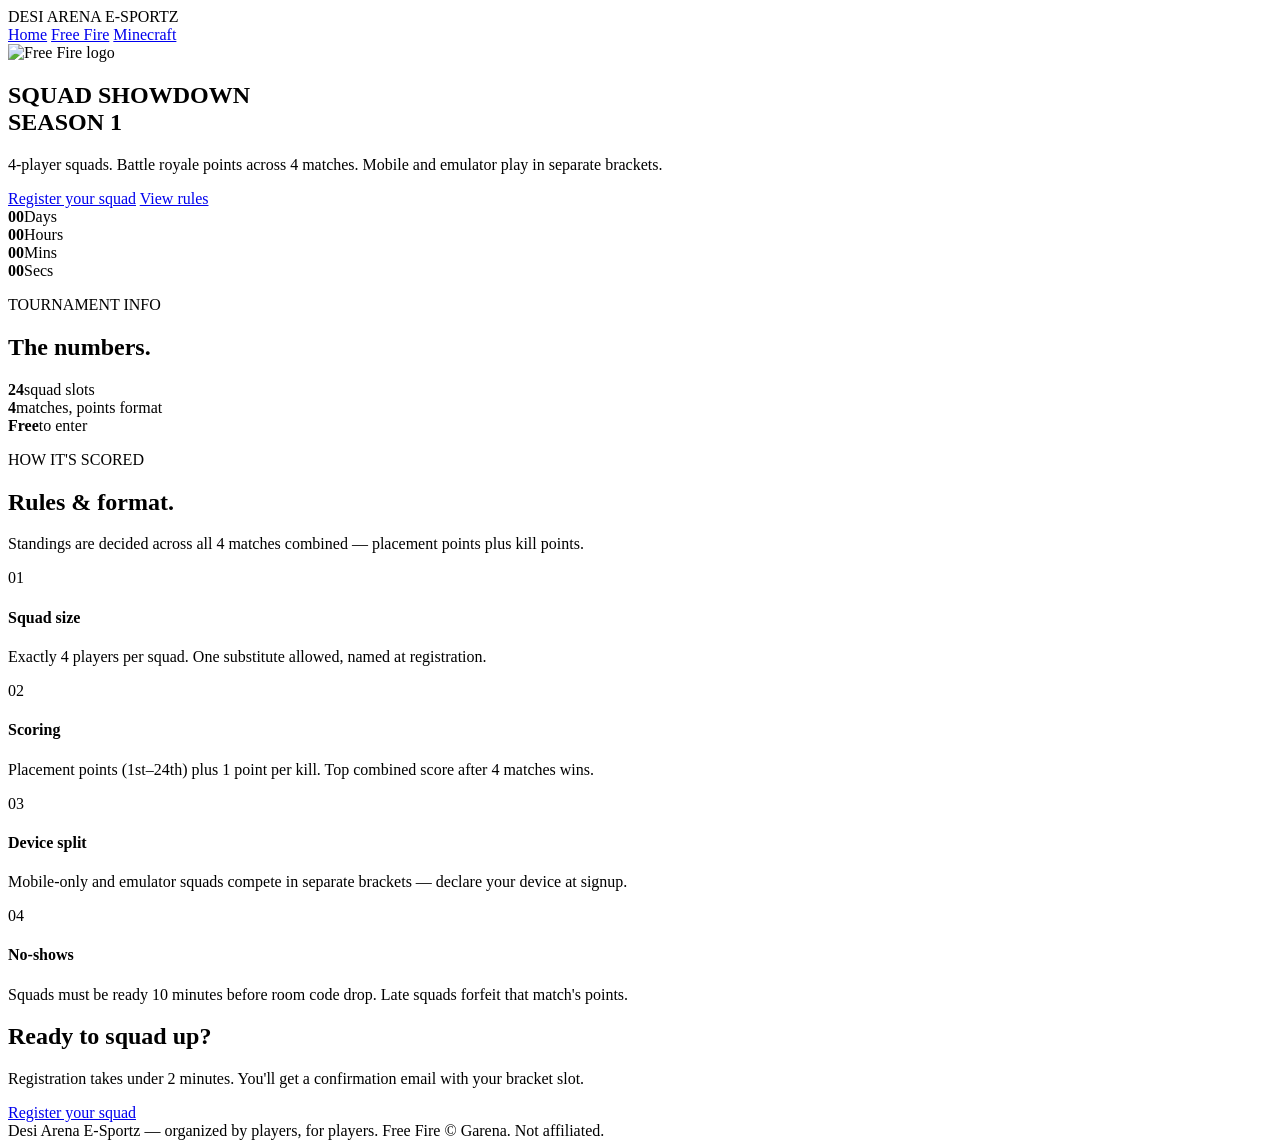
==== freefire.html @ e8c04eeb "Add files via upload" ====
<!DOCTYPE html>
<html lang="en">
<head>
<meta charset="UTF-8">
<meta name="viewport" content="width=device-width, initial-scale=1.0">
<title>Free Fire Tournament — Desi Arena E-Sportz</title>
<link rel="stylesheet" href="assets/style.css">
</head>
<body class="ff">

<div class="particles" id="particles"></div>

<header class="site">
  <nav class="site">
    <div class="logo">DESI ARENA <span>E-SPORTZ</span></div>
    <div class="navlinks">
      <a href="index.html">Home</a>
      <a href="freefire.html">Free Fire</a>
      <a href="minecraft.html">Minecraft</a>
    </div>
  </nav>
</header>

<section class="game-hero">
  <div class="wrap reveal">
    <img class="hero-logo" src="images/freefire-logo.png" alt="Free Fire logo">
    <h1 class="display">SQUAD SHOWDOWN<br>SEASON 1</h1>
    <p>4-player squads. Battle royale points across 4 matches. Mobile and emulator play in separate brackets.</p>
    <div class="hero-cta">
      <a class="btn primary" href="#register">Register your squad</a>
      <a class="btn ghost" href="#rules">View rules</a>
    </div>
  </div>
</section>

<section style="padding-top:0;">
  <div class="wrap">
    <div id="countdown" class="countdown reveal" data-target="2026-11-15T18:00:00">
      <div class="unit"><b data-d>00</b><span>Days</span></div>
      <div class="unit"><b data-h>00</b><span>Hours</span></div>
      <div class="unit"><b data-m>00</b><span>Mins</span></div>
      <div class="unit"><b data-s>00</b><span>Secs</span></div>
    </div>
  </div>
</section>

<section>
  <div class="wrap">
    <p class="eyebrow-free reveal">TOURNAMENT INFO</p>
    <h2 class="section-title reveal">The numbers.</h2>
    <div class="stats reveal">
      <div class="stat-card"><b>24</b><span>squad slots</span></div>
      <div class="stat-card"><b>4</b><span>matches, points format</span></div>
      <div class="stat-card"><b>Free</b><span>to enter</span></div>
    </div>
  </div>
</section>

<section id="rules">
  <div class="wrap">
    <p class="eyebrow-free reveal">HOW IT'S SCORED</p>
    <h2 class="section-title reveal">Rules &amp; format.</h2>
    <p class="section-sub reveal">Standings are decided across all 4 matches combined — placement points plus kill points.</p>
    <div class="info-grid reveal">
      <div class="info-card">
        <div class="num">01</div>
        <h4>Squad size</h4>
        <p>Exactly 4 players per squad. One substitute allowed, named at registration.</p>
      </div>
      <div class="info-card">
        <div class="num">02</div>
        <h4>Scoring</h4>
        <p>Placement points (1st–24th) plus 1 point per kill. Top combined score after 4 matches wins.</p>
      </div>
      <div class="info-card">
        <div class="num">03</div>
        <h4>Device split</h4>
        <p>Mobile-only and emulator squads compete in separate brackets — declare your device at signup.</p>
      </div>
      <div class="info-card">
        <div class="num">04</div>
        <h4>No-shows</h4>
        <p>Squads must be ready 10 minutes before room code drop. Late squads forfeit that match's points.</p>
      </div>
    </div>
  </div>
</section>

<section id="register">
  <div class="wrap">
    <div class="register-panel reveal">
      <h2 class="display">Ready to squad up?</h2>
      <p>Registration takes under 2 minutes. You'll get a confirmation email with your bracket slot.</p>
      <!-- Replace the href below with your Google Form link -->
      <a class="btn primary" href="#" id="ff-register-link">Register your squad</a>
    </div>
  </div>
</section>

<footer class="site">
  <div class="wrap">
    <span>Desi Arena E-Sportz — organized by players, for players.</span>
    <span>Free Fire © Garena. Not affiliated.</span>
  </div>
</footer>

<script src="assets/script.js"></script>
<script>
  spawnParticles(document.getElementById('particles'), 28, ['#FF4D2E', '#FFB13C']);
</script>
</body>
</html>
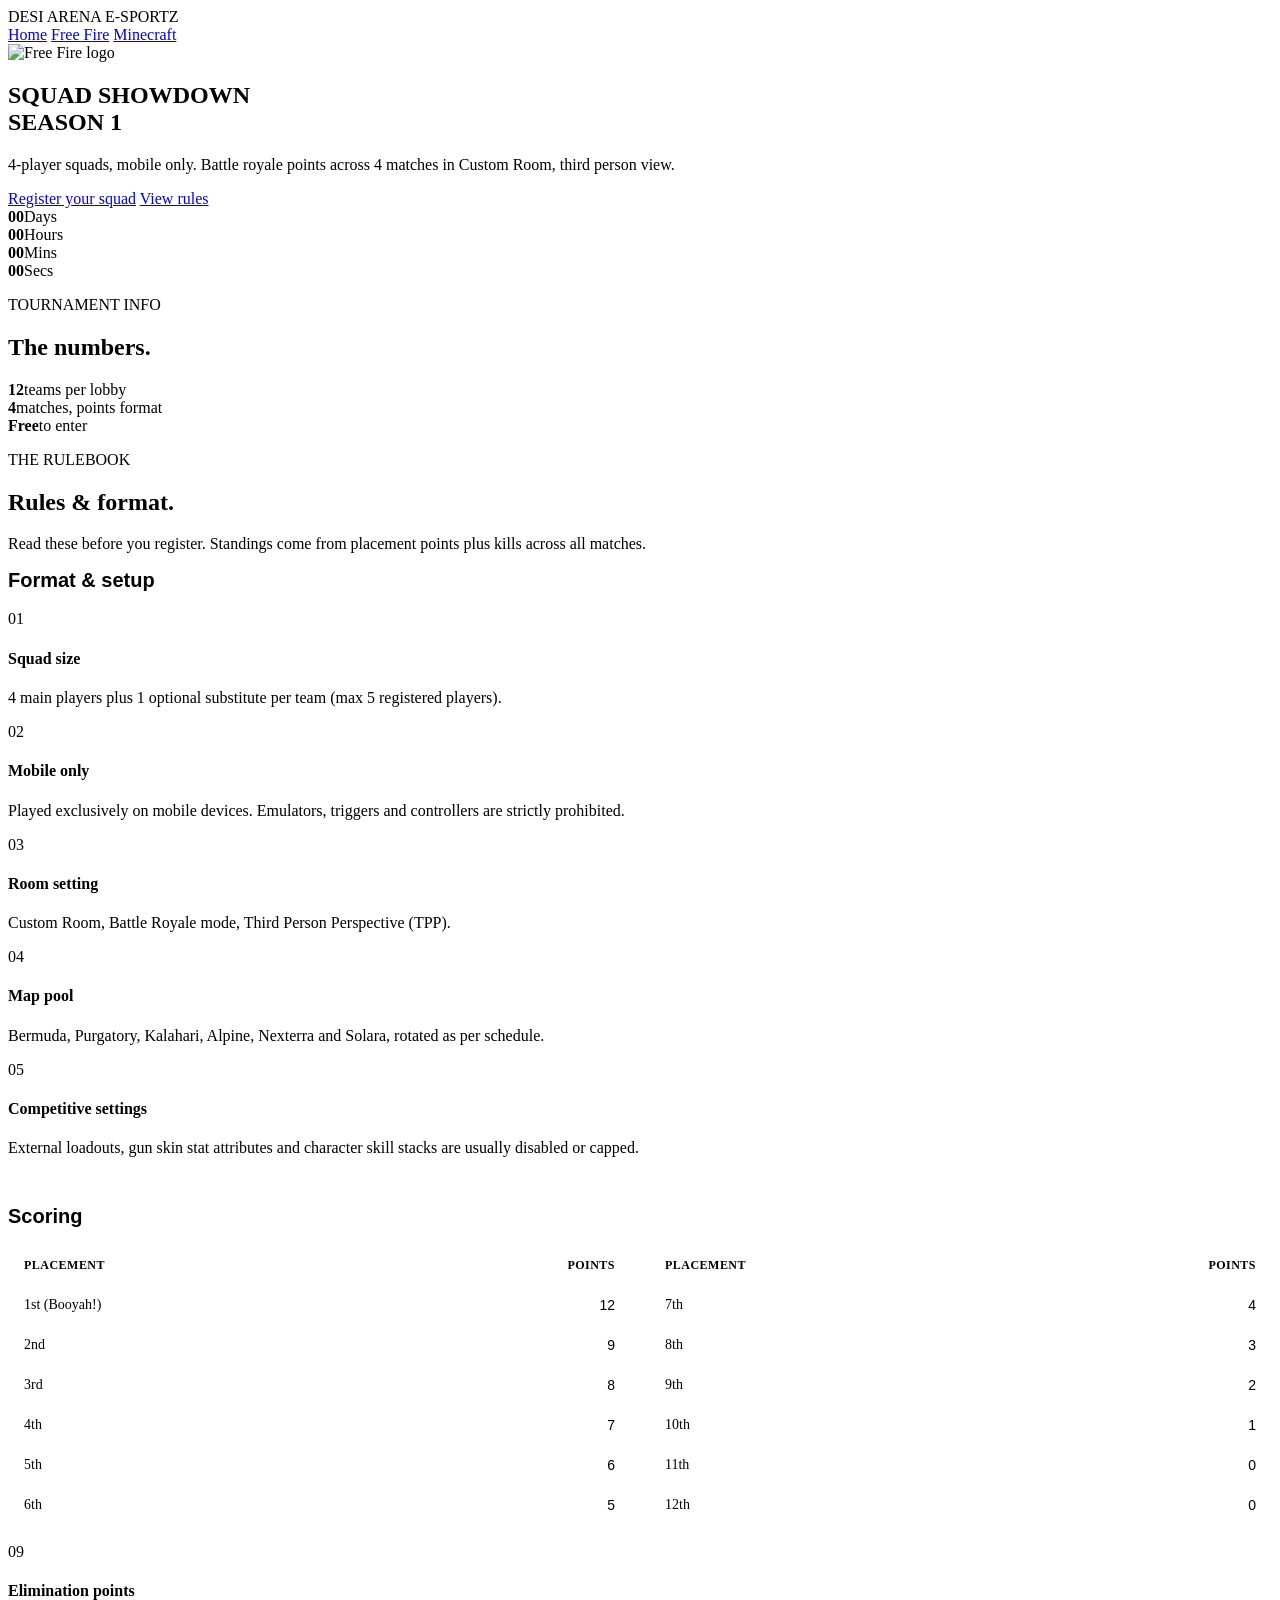
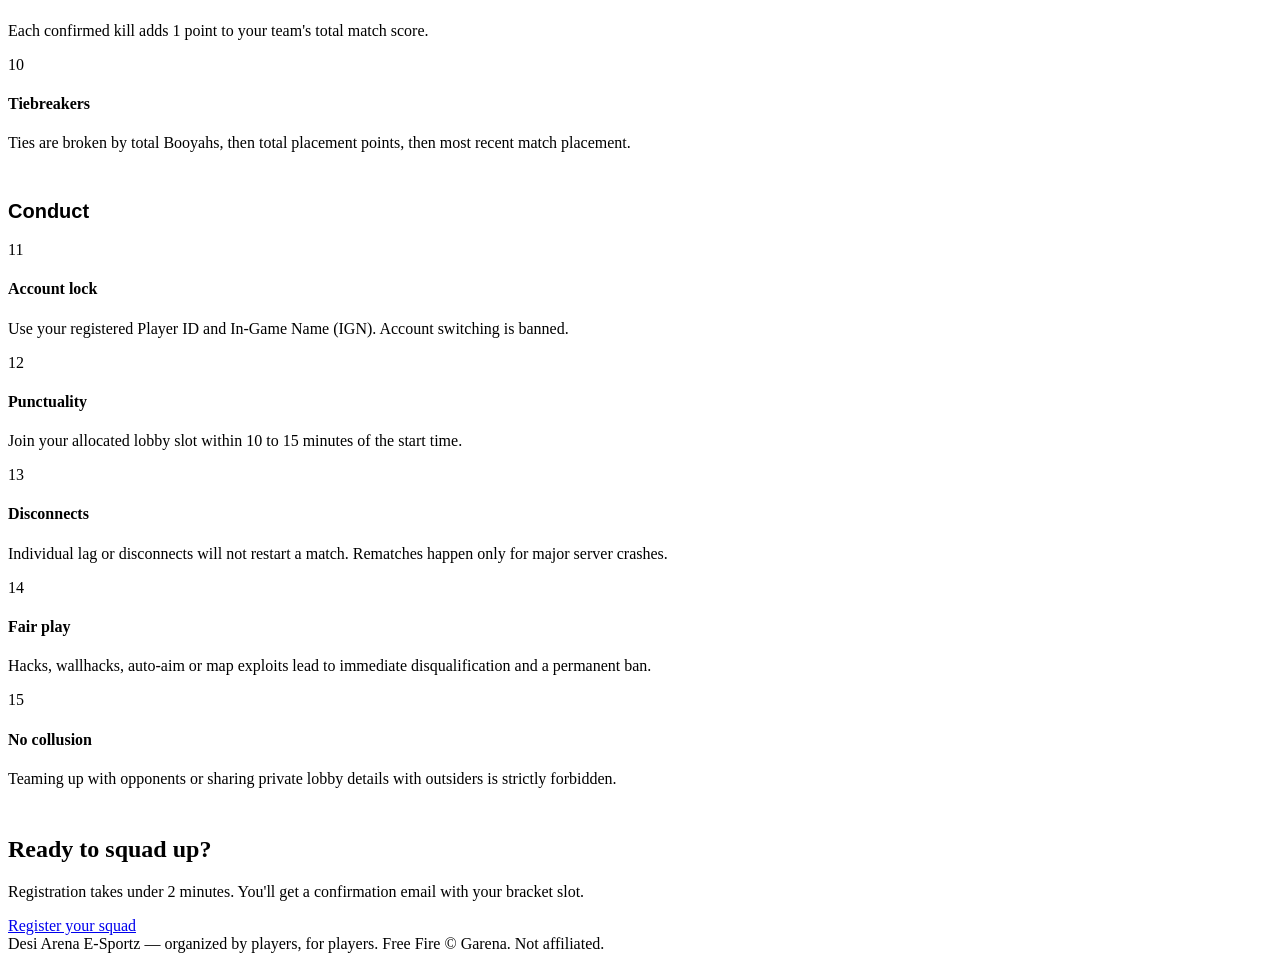
==== commit e548e838: "Update Free Fire tournament HTML structure and styles" ====
--- a/freefire.html
+++ b/freefire.html
@@ -4,7 +4,19 @@
 <meta charset="UTF-8">
 <meta name="viewport" content="width=device-width, initial-scale=1.0">
 <title>Free Fire Tournament — Desi Arena E-Sportz</title>
-<link rel="stylesheet" href="assets/style.css">
+<link rel="stylesheet" href="style.css">
+<style>
+  .points-table { width:100%; border-collapse:collapse; background:var(--bg-raised); border:1px solid var(--line); border-radius:16px; overflow:hidden; }
+  .points-table th, .points-table td { padding:12px 16px; text-align:left; font-size:14px; border-bottom:1px solid var(--line); }
+  .points-table th { color:var(--ink-dim); font-weight:600; font-size:12px; text-transform:uppercase; letter-spacing:0.04em; }
+  .points-table td:last-child { font-family:'Archivo Black',sans-serif; color:var(--ff-b); text-align:right; }
+  .points-table th:last-child { text-align:right; }
+  .points-table tr:last-child td { border-bottom:none; }
+  .points-wrap { display:grid; grid-template-columns:1fr 1fr; gap:18px; margin-bottom:18px; }
+  @media (max-width:640px){ .points-wrap{ grid-template-columns:1fr; } }
+  .rules-block { margin-bottom:48px; }
+  .rules-block h3 { font-family:'Archivo Black',sans-serif; font-size:20px; margin:0 0 18px; }
+</style>
 </head>
 <body class="ff">
 
@@ -23,9 +35,9 @@
 
 <section class="game-hero">
   <div class="wrap reveal">
-    <img class="hero-logo" src="images/freefire-logo.png" alt="Free Fire logo">
+    <img class="hero-logo" src="freefire-logo.png" alt="Free Fire logo">
     <h1 class="display">SQUAD SHOWDOWN<br>SEASON 1</h1>
-    <p>4-player squads. Battle royale points across 4 matches. Mobile and emulator play in separate brackets.</p>
+    <p>4-player squads, mobile only. Battle royale points across 4 matches in Custom Room, third person view.</p>
     <div class="hero-cta">
       <a class="btn primary" href="#register">Register your squad</a>
       <a class="btn ghost" href="#rules">View rules</a>
@@ -49,7 +61,7 @@
     <p class="eyebrow-free reveal">TOURNAMENT INFO</p>
     <h2 class="section-title reveal">The numbers.</h2>
     <div class="stats reveal">
-      <div class="stat-card"><b>24</b><span>squad slots</span></div>
+      <div class="stat-card"><b>12</b><span>teams per lobby</span></div>
       <div class="stat-card"><b>4</b><span>matches, points format</span></div>
       <div class="stat-card"><b>Free</b><span>to enter</span></div>
     </div>
@@ -58,29 +70,105 @@
 
 <section id="rules">
   <div class="wrap">
-    <p class="eyebrow-free reveal">HOW IT'S SCORED</p>
+    <p class="eyebrow-free reveal">THE RULEBOOK</p>
     <h2 class="section-title reveal">Rules &amp; format.</h2>
-    <p class="section-sub reveal">Standings are decided across all 4 matches combined — placement points plus kill points.</p>
-    <div class="info-grid reveal">
+    <p class="section-sub reveal">Read these before you register. Standings come from placement points plus kills across all matches.</p>
+
+    <div class="rules-block reveal">
+      <h3>Format &amp; setup</h3>
+      <div class="info-grid">
       <div class="info-card">
         <div class="num">01</div>
         <h4>Squad size</h4>
-        <p>Exactly 4 players per squad. One substitute allowed, named at registration.</p>
+        <p>4 main players plus 1 optional substitute per team (max 5 registered players).</p>
       </div>
       <div class="info-card">
         <div class="num">02</div>
-        <h4>Scoring</h4>
-        <p>Placement points (1st–24th) plus 1 point per kill. Top combined score after 4 matches wins.</p>
+        <h4>Mobile only</h4>
+        <p>Played exclusively on mobile devices. Emulators, triggers and controllers are strictly prohibited.</p>
       </div>
       <div class="info-card">
         <div class="num">03</div>
-        <h4>Device split</h4>
-        <p>Mobile-only and emulator squads compete in separate brackets — declare your device at signup.</p>
+        <h4>Room setting</h4>
+        <p>Custom Room, Battle Royale mode, Third Person Perspective (TPP).</p>
       </div>
       <div class="info-card">
         <div class="num">04</div>
-        <h4>No-shows</h4>
-        <p>Squads must be ready 10 minutes before room code drop. Late squads forfeit that match's points.</p>
+        <h4>Map pool</h4>
+        <p>Bermuda, Purgatory, Kalahari, Alpine, Nexterra and Solara, rotated as per schedule.</p>
+      </div>
+      <div class="info-card">
+        <div class="num">05</div>
+        <h4>Competitive settings</h4>
+        <p>External loadouts, gun skin stat attributes and character skill stacks are usually disabled or capped.</p>
+      </div>
+      </div>
+    </div>
+
+    <div class="rules-block reveal">
+      <h3>Scoring</h3>
+      <div class="points-wrap">
+        <table class="points-table">
+          <tr><th>Placement</th><th>Points</th></tr>
+          <tr><td>1st (Booyah!)</td><td>12</td></tr>
+          <tr><td>2nd</td><td>9</td></tr>
+          <tr><td>3rd</td><td>8</td></tr>
+          <tr><td>4th</td><td>7</td></tr>
+          <tr><td>5th</td><td>6</td></tr>
+          <tr><td>6th</td><td>5</td></tr>
+        </table>
+        <table class="points-table">
+          <tr><th>Placement</th><th>Points</th></tr>
+          <tr><td>7th</td><td>4</td></tr>
+          <tr><td>8th</td><td>3</td></tr>
+          <tr><td>9th</td><td>2</td></tr>
+          <tr><td>10th</td><td>1</td></tr>
+          <tr><td>11th</td><td>0</td></tr>
+          <tr><td>12th</td><td>0</td></tr>
+        </table>
+      </div>
+      <div class="info-grid">
+        <div class="info-card">
+          <div class="num">09</div>
+          <h4>Elimination points</h4>
+          <p>Each confirmed kill adds 1 point to your team's total match score.</p>
+        </div>
+        <div class="info-card">
+          <div class="num">10</div>
+          <h4>Tiebreakers</h4>
+          <p>Ties are broken by total Booyahs, then total placement points, then most recent match placement.</p>
+        </div>
+      </div>
+    </div>
+
+    <div class="rules-block reveal">
+      <h3>Conduct</h3>
+      <div class="info-grid">
+      <div class="info-card">
+        <div class="num">11</div>
+        <h4>Account lock</h4>
+        <p>Use your registered Player ID and In-Game Name (IGN). Account switching is banned.</p>
+      </div>
+      <div class="info-card">
+        <div class="num">12</div>
+        <h4>Punctuality</h4>
+        <p>Join your allocated lobby slot within 10 to 15 minutes of the start time.</p>
+      </div>
+      <div class="info-card">
+        <div class="num">13</div>
+        <h4>Disconnects</h4>
+        <p>Individual lag or disconnects will not restart a match. Rematches happen only for major server crashes.</p>
+      </div>
+      <div class="info-card">
+        <div class="num">14</div>
+        <h4>Fair play</h4>
+        <p>Hacks, wallhacks, auto-aim or map exploits lead to immediate disqualification and a permanent ban.</p>
+      </div>
+      <div class="info-card">
+        <div class="num">15</div>
+        <h4>No collusion</h4>
+        <p>Teaming up with opponents or sharing private lobby details with outsiders is strictly forbidden.</p>
+      </div>
       </div>
     </div>
   </div>
@@ -104,7 +192,7 @@
   </div>
 </footer>
 
-<script src="assets/script.js"></script>
+<script src="script.js"></script>
 <script>
   spawnParticles(document.getElementById('particles'), 28, ['#FF4D2E', '#FFB13C']);
 </script>
